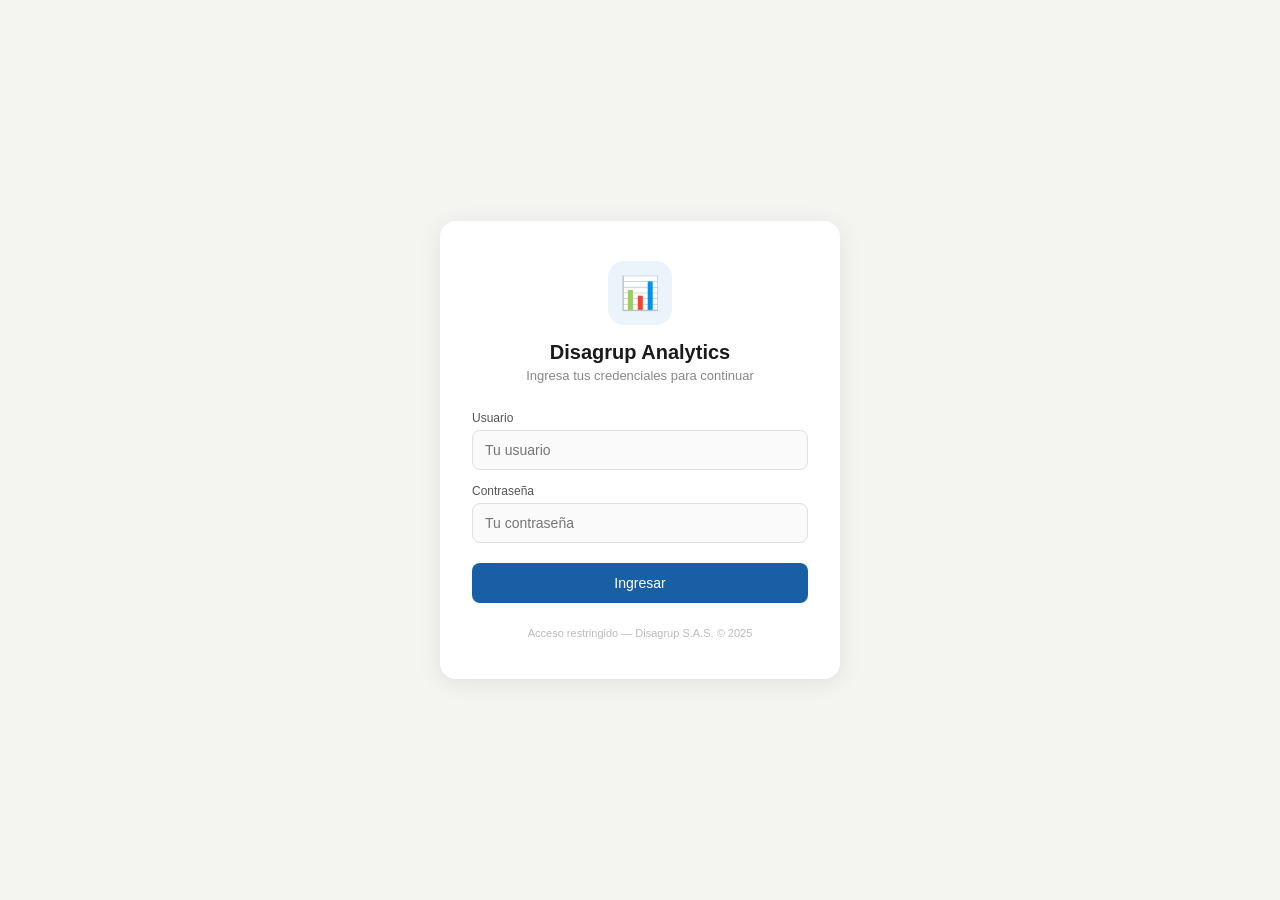
==== index.html @ 28a9ebfa "Add files via upload" ====
<!DOCTYPE html>
<html lang="es">
<head>
<meta charset="UTF-8">
<meta name="viewport" content="width=device-width, initial-scale=1.0">
<title>Disagrup Analytics</title>

<!-- =============================================
     ESTILOS
     Para cambiar colores, logo y diseño:
     Edita el archivo styles.css
     ============================================= -->
<link rel="stylesheet" href="styles.css">
</head>
<body>

<!-- =============================================
     PANTALLA: LOGIN
     ============================================= -->
<div id="screen-login">
  <div class="login-box">

    <!-- LOGO
         Para cambiar el logo tienes 3 opciones:

         OPCIÓN A - Emoji (actual):
         <div class="logo-icon">📊</div>

         OPCIÓN B - Imagen/foto del logo:
         <div class="logo-icon">
           <img src="logo.png" alt="Disagrup">
         </div>

         OPCIÓN C - Solo texto con color:
         <div class="logo-icon" style="font-size:14px;font-weight:700;color:#185FA5;">
           DG
         </div>
    -->
    <div class="logo-container">
      <div class="logo-icon">📊</div>
    </div>

    <!-- TÍTULO — cambia el texto aquí -->
    <p class="login-title">Disagrup Analytics</p>
    <p class="login-sub">Ingresa tus credenciales para continuar</p>

    <!-- CAMPOS DE LOGIN -->
    <div class="field">
      <label for="inp-user">Usuario</label>
      <input id="inp-user" type="text" placeholder="Tu usuario" autocomplete="username">
    </div>
    <div class="field">
      <label for="inp-pass">Contraseña</label>
      <input id="inp-pass" type="password" placeholder="Tu contraseña" autocomplete="current-password">
    </div>

    <p class="loading-msg" id="load-msg">⏳ Verificando credenciales...</p>
    <p class="error-msg" id="login-err">❌ Usuario o contraseña incorrectos</p>

    <button class="btn-primary" id="btn-login" onclick="doLogin()">Ingresar</button>

    <!-- PIE DE PÁGINA LOGIN — cambia el texto aquí -->
    <p class="login-footer">Acceso restringido — Disagrup S.A.S. © 2025</p>
  </div>
</div>

<!-- =============================================
     PANTALLA: VISOR POWER BI
     ============================================= -->
<div id="screen-pbi">
  <div class="topbar">

    <!-- LOGO EN TOPBAR
         Mismas opciones que el logo principal pero más pequeño.
         Cambia el emoji o pon una imagen aquí -->
    <div class="topbar-brand">
      <div class="topbar-logo-icon">📊</div>
      <span class="brand-name">Disagrup Analytics</span>
    </div>

    <div>
      <span class="topbar-user" id="pbi-nombre">-</span>
      <span class="topbar-badge" id="pbi-badge">-</span>
    </div>
    <button class="btn-logout" onclick="doLogout()">Cerrar sesión</button>
  </div>

  <!-- PESTAÑAS DE PÁGINAS (se generan automáticamente según el usuario) -->
  <div class="page-tabs" id="page-tabs"></div>

  <!-- CONTENIDO DEL REPORTE -->
  <div id="pbi-container" style="flex:1"></div>
</div>

<!-- =============================================
     PANTALLA: PANEL ADMINISTRADOR
     ============================================= -->
<div id="screen-admin">
  <div class="topbar">
    <div class="topbar-brand">
      <div class="topbar-logo-icon">📊</div>
      <span class="brand-name">Disagrup Analytics</span>
    </div>
    <div>
      <span class="topbar-user">Administrador</span>
      <span class="topbar-badge badge-adm">Admin</span>
    </div>
    <button class="btn-logout" onclick="doLogout()">Cerrar sesión</button>
  </div>

  <div class="admin-content">
    <p class="admin-title">Panel de administrador</p>

    <div class="tabs">
      <button class="tab-btn active" onclick="switchTab('usuarios',this)">👥 Usuarios</button>
      <button class="tab-btn" onclick="switchTab('agregar',this)">➕ Agregar</button>
    </div>

    <!-- TAB: LISTA DE USUARIOS -->
    <div id="panel-usuarios">
      <div class="card">
        <p class="card-title">Usuarios del Google Sheet</p>
        <div class="sync-info">
          📋 Los usuarios se gestionan desde tu Google Sheet. Para agregar, editar o cambiar
          contraseñas abre el Sheet y luego haz clic en "Sincronizar".<br><br>
          🔗 <a href="https://docs.google.com/spreadsheets/d/e/2PACX-1vQd32CRCdJw05naxlGlg9VpD4KZNimHmpapl9kqQ-oTH7Iu4tA-AaShaooUzp0Yit4yQrbG1eFyV1pY/pub?output=csv" target="_blank">
            Abrir Google Sheet
          </a><br><br>
          📝 Columnas requeridas: <strong>usuario | contrasena | nombre | cargo | paginas | activo</strong><br>
          Para páginas múltiples, sepáralas con <strong>|</strong> — Ejemplo:
          <code>INVENTARIO|ANALISIS VENTAS 2|ANALISIS SOBRESTOCK</code>
        </div>
        <button class="btn-sync" onclick="syncUsers()">🔄 Sincronizar usuarios</button>
        <div id="user-list"><p style="color:#aaa;font-size:13px">Haz clic en "Sincronizar" para cargar los usuarios.</p></div>
      </div>
    </div>

    <!-- TAB: AGREGAR USUARIO -->
    <div id="panel-agregar" style="display:none">
      <div class="card">
        <p class="card-title">Agregar usuario temporal</p>
        <p class="card-sub">
          Este usuario solo funcionará en este navegador. Para que funcione en todos los
          computadores, agrégalo directamente en el Google Sheet.
        </p>
        <div class="form-grid">
          <div>
            <label>Nombre completo</label>
            <input id="new-nombre" type="text" placeholder="ej: Ana García">
          </div>
          <div>
            <label>Usuario</label>
            <input id="new-user" type="text" placeholder="ej: anagarcia">
          </div>
          <div>
            <label>Contraseña</label>
            <input id="new-pass" type="password" placeholder="Contraseña">
          </div>
          <div>
            <label>Cargo</label>
            <select id="new-cargo">
              <option>Marketing</option>
              <option>Logística</option>
              <option>Ventas</option>
              <option>Gerencia</option>
              <option>Otro</option>
            </select>
          </div>
        </div>
        <p class="pages-title">Páginas que puede ver</p>
        <div class="pages-checks" id="new-pages-checks">
          <!-- Se generan automáticamente desde el objeto PAGES en app.js -->
        </div>
        <p class="form-err" id="add-err">⚠️ Completa todos los campos y selecciona al menos una página</p>
        <button class="btn-add" onclick="addLocalUser()">Agregar usuario</button>
      </div>
    </div>

  </div>
</div>

<!-- =============================================
     LÓGICA DE LA APLICACIÓN
     Para cambiar URLs de páginas o usuarios admin:
     Edita el archivo app.js
     ============================================= -->
<script src="app.js"></script>
</body>
</html>
---- styles.css ----
/* =============================================
   DISAGRUP ANALYTICS — ESTILOS
   Modifica este archivo para cambiar colores,
   fuentes, logo y diseño general
   ============================================= */

/* ---- COLORES PRINCIPALES ---- */
/* Cambia estos valores para personalizar la marca */
:root {
  --color-primary:      #185FA5;   /* Azul principal — botones, links, tabs activos */
  --color-primary-dark: #0C447C;   /* Azul oscuro — hover de botones */
  --color-primary-bg:   #EBF3FB;   /* Azul claro — fondos de badges, chips */
  --color-success:      #1D9E75;   /* Verde — botón guardar, badge logística */
  --color-success-bg:   #E4F5EC;   /* Verde claro — fondo badge logística */
  --color-danger:       #d63031;   /* Rojo — errores, eliminar */
  --color-danger-bg:    #fff5f5;   /* Rojo claro — hover eliminar */
  --color-admin-bg:     #F0EEFE;   /* Morado claro — badge admin */
  --color-admin:        #534AB7;   /* Morado — texto badge admin */
  --color-text:         #1a1a1a;   /* Texto principal */
  --color-text-muted:   #555;      /* Texto secundario */
  --color-text-light:   #888;      /* Texto terciario */
  --color-border:       #e0e0e0;   /* Bordes inputs */
  --color-border-light: #eee;      /* Bordes cards */
  --color-bg:           #f4f4f0;   /* Fondo general */
  --color-white:        #ffffff;   /* Fondo cards */
}

/* ---- RESET Y BASE ---- */
* { box-sizing: border-box; margin: 0; padding: 0; }
body {
  font-family: -apple-system, BlinkMacSystemFont, 'Segoe UI', Roboto, sans-serif;
  background: var(--color-bg);
  min-height: 100vh;
  color: var(--color-text);
}

/* =============================================
   PANTALLA DE LOGIN
   ============================================= */
#screen-login {
  display: flex;
  align-items: center;
  justify-content: center;
  min-height: 100vh;
  background: var(--color-bg);
}

.login-box {
  background: var(--color-white);
  border-radius: 16px;
  padding: 2.5rem 2rem;
  width: 100%;
  max-width: 400px;
  box-shadow: 0 4px 24px rgba(0,0,0,0.08);
}

/* ---- LOGO ---- */
/* Para cambiar el logo, modifica el contenido del div .logo-container en index.html */
/* Puedes usar: un emoji, texto, o una imagen <img src="logo.png"> */
.logo-container {
  text-align: center;
  margin-bottom: 1rem;
}

.logo-icon {
  /* Contenedor del ícono/logo */
  width: 64px;
  height: 64px;
  background: var(--color-primary-bg);
  border-radius: 16px;
  display: flex;
  align-items: center;
  justify-content: center;
  margin: 0 auto 12px;
  font-size: 32px;
  /* Para imagen: elimina font-size y agrega padding */
}

.logo-icon img {
  /* Si usas una imagen como logo */
  width: 44px;
  height: 44px;
  object-fit: contain;
}

.login-title {
  font-size: 20px;
  font-weight: 600;
  color: var(--color-text);
  text-align: center;
  margin-bottom: 4px;
}

.login-sub {
  font-size: 13px;
  color: var(--color-text-light);
  text-align: center;
  margin-bottom: 1.8rem;
}

/* ---- CAMPOS DEL FORMULARIO ---- */
.field { margin-bottom: 14px; }

.field label {
  display: block;
  font-size: 12px;
  font-weight: 500;
  color: var(--color-text-muted);
  margin-bottom: 5px;
}

.field input {
  width: 100%;
  padding: 11px 12px;
  border: 1.5px solid var(--color-border);
  border-radius: 8px;
  font-size: 14px;
  outline: none;
  transition: border 0.2s;
  background: #fafafa;
}

.field input:focus {
  border-color: var(--color-primary);
  background: var(--color-white);
}

/* ---- BOTÓN PRINCIPAL ---- */
.btn-primary {
  width: 100%;
  padding: 12px;
  background: var(--color-primary);
  color: white;
  border: none;
  border-radius: 8px;
  font-size: 14px;
  font-weight: 500;
  cursor: pointer;
  margin-top: 6px;
  transition: background 0.2s;
}

.btn-primary:hover { background: var(--color-primary-dark); }
.btn-primary:disabled { background: #aaa; cursor: not-allowed; }

/* ---- MENSAJES ---- */
.error-msg {
  color: var(--color-danger);
  font-size: 13px;
  margin-top: 10px;
  text-align: center;
  display: none;
  padding: 8px;
  background: var(--color-danger-bg);
  border-radius: 6px;
}

.loading-msg {
  color: var(--color-primary);
  font-size: 13px;
  margin-top: 10px;
  text-align: center;
  display: none;
}

.login-footer {
  text-align: center;
  font-size: 11px;
  color: #bbb;
  margin-top: 1.5rem;
}

/* =============================================
   BARRA SUPERIOR (TOPBAR)
   ============================================= */
.topbar {
  background: var(--color-white);
  padding: 12px 24px;
  display: flex;
  justify-content: space-between;
  align-items: center;
  border-bottom: 1px solid var(--color-border-light);
  box-shadow: 0 1px 4px rgba(0,0,0,0.04);
  flex-shrink: 0;
}

.topbar-brand {
  font-size: 17px;
  font-weight: 700;
  color: var(--color-primary);
  display: flex;
  align-items: center;
  gap: 8px;
}

/* Logo pequeño en topbar */
.topbar-logo-icon {
  width: 28px;
  height: 28px;
  background: var(--color-primary-bg);
  border-radius: 6px;
  display: flex;
  align-items: center;
  justify-content: center;
  font-size: 14px;
}

.topbar-logo-icon img {
  width: 18px;
  height: 18px;
  object-fit: contain;
}

.topbar-user { font-size: 13px; color: var(--color-text-muted); }

.btn-logout {
  padding: 7px 16px;
  background: none;
  border: 1.5px solid var(--color-border);
  border-radius: 8px;
  font-size: 13px;
  color: var(--color-text-muted);
  cursor: pointer;
}
.btn-logout:hover { background: var(--color-bg); }

/* ---- BADGES DE CARGO ---- */
.topbar-badge {
  display: inline-block;
  padding: 2px 10px;
  border-radius: 20px;
  font-size: 11px;
  font-weight: 500;
  margin-left: 6px;
}
.badge-mkt { background: var(--color-primary-bg); color: var(--color-primary); }
.badge-log { background: var(--color-success-bg); color: var(--color-success); }
.badge-adm { background: var(--color-admin-bg); color: var(--color-admin); }
.badge-other { background: #f0f0f0; color: #555; }

/* =============================================
   VISOR DE POWER BI
   ============================================= */
#screen-pbi {
  display: none;
  flex-direction: column;
  min-height: 100vh;
}

.page-tabs {
  background: var(--color-white);
  border-bottom: 1px solid var(--color-border-light);
  padding: 0 24px;
  display: flex;
  flex-shrink: 0;
}

.page-tab {
  padding: 14px 20px;
  font-size: 13px;
  color: var(--color-text-light);
  cursor: pointer;
  border-bottom: 3px solid transparent;
  font-weight: 500;
  transition: all 0.2s;
}

.page-tab:hover { color: var(--color-primary); }
.page-tab.active { color: var(--color-primary); border-bottom-color: var(--color-primary); }

.pbi-frame {
  width: 100%;
  height: calc(100vh - 100px);
  border: none;
  display: block;
}

.no-url-msg {
  display: flex;
  align-items: center;
  justify-content: center;
  flex: 1;
  flex-direction: column;
  gap: 8px;
  padding: 2rem;
  text-align: center;
  color: #aaa;
  min-height: 300px;
}

/* =============================================
   PANEL DE ADMINISTRADOR
   ============================================= */
#screen-admin {
  display: none;
  flex-direction: column;
  min-height: 100vh;
}

.admin-content {
  padding: 24px;
  max-width: 960px;
  margin: 0 auto;
  width: 100%;
}

.admin-title {
  font-size: 20px;
  font-weight: 600;
  color: var(--color-text);
  margin-bottom: 20px;
}

/* ---- TABS ADMIN ---- */
.tabs {
  display: inline-flex;
  gap: 4px;
  background: var(--color-white);
  border: 1px solid var(--color-border-light);
  border-radius: 10px;
  padding: 4px;
  margin-bottom: 20px;
}

.tab-btn {
  padding: 8px 18px;
  border: none;
  background: none;
  border-radius: 7px;
  font-size: 13px;
  color: var(--color-text-light);
  cursor: pointer;
  font-weight: 500;
  transition: all 0.2s;
}
.tab-btn.active { background: var(--color-primary); color: white; }

/* ---- CARDS ---- */
.card {
  background: var(--color-white);
  border-radius: 12px;
  border: 1px solid var(--color-border-light);
  padding: 1.5rem;
  margin-bottom: 16px;
}

.card-title {
  font-size: 14px;
  font-weight: 600;
  color: var(--color-text);
  margin-bottom: 4px;
}

.card-sub {
  font-size: 12px;
  color: var(--color-text-light);
  margin-bottom: 16px;
}

/* ---- LISTA DE USUARIOS ---- */
.user-row {
  display: flex;
  align-items: center;
  gap: 12px;
  padding: 12px 0;
  border-bottom: 1px solid #f4f4f0;
}
.user-row:last-child { border-bottom: none; }

.user-name { font-size: 14px; font-weight: 500; color: var(--color-text); }
.user-uname { font-size: 12px; color: var(--color-text-light); margin-top: 2px; }

.page-chip {
  display: inline-block;
  padding: 3px 10px;
  background: var(--color-primary-bg);
  color: var(--color-primary);
  border-radius: 20px;
  font-size: 11px;
  margin: 2px;
}

/* ---- INFO DEL SHEET ---- */
.sync-info {
  font-size: 12px;
  color: var(--color-text-light);
  margin-bottom: 16px;
  background: #f9f9f7;
  padding: 10px 14px;
  border-radius: 8px;
  line-height: 1.7;
}
.sync-info a { color: var(--color-primary); text-decoration: none; }
.sync-info a:hover { text-decoration: underline; }

/* ---- BOTONES ADMIN ---- */
.btn-sync {
  padding: 8px 16px;
  background: var(--color-success);
  color: white;
  border: none;
  border-radius: 8px;
  font-size: 13px;
  cursor: pointer;
  margin-bottom: 12px;
}
.btn-sync:hover { background: #0F6E56; }

.btn-add {
  padding: 10px 24px;
  background: var(--color-primary);
  color: white;
  border: none;
  border-radius: 8px;
  font-size: 13px;
  font-weight: 500;
  cursor: pointer;
}
.btn-add:hover { background: var(--color-primary-dark); }

.btn-del {
  padding: 6px 12px;
  border: 1.5px solid #ffcdd2;
  border-radius: 8px;
  color: var(--color-danger);
  font-size: 12px;
  cursor: pointer;
  background: none;
  white-space: nowrap;
}
.btn-del:hover { background: var(--color-danger-bg); }

/* ---- FORMULARIO AGREGAR USUARIO ---- */
.form-grid {
  display: grid;
  grid-template-columns: 1fr 1fr;
  gap: 12px;
  margin-bottom: 16px;
}

.form-grid label {
  font-size: 12px;
  font-weight: 500;
  color: var(--color-text-muted);
  display: block;
  margin-bottom: 5px;
}

.form-grid input,
.form-grid select {
  width: 100%;
  padding: 9px 12px;
  border: 1.5px solid var(--color-border);
  border-radius: 8px;
  font-size: 13px;
  outline: none;
}

.form-grid input:focus,
.form-grid select:focus { border-color: var(--color-primary); }

.pages-title {
  font-size: 13px;
  font-weight: 500;
  color: var(--color-text);
  margin-bottom: 10px;
}

.pages-checks { display: flex; flex-wrap: wrap; gap: 8px; margin-bottom: 16px; }

.chk-label {
  display: flex;
  align-items: center;
  gap: 7px;
  padding: 8px 14px;
  border: 1.5px solid var(--color-border);
  border-radius: 8px;
  font-size: 13px;
  cursor: pointer;
  transition: all 0.2s;
}
.chk-label:hover { border-color: var(--color-primary); }
.chk-label.checked {
  background: var(--color-primary-bg);
  border-color: var(--color-primary);
  color: var(--color-primary);
}

.form-err {
  color: var(--color-danger);
  font-size: 12px;
  margin-bottom: 10px;
  display: none;
}

/* =============================================
   RESPONSIVE — MÓVIL
   ============================================= */
@media (max-width: 600px) {
  .login-box { padding: 2rem 1.5rem; margin: 1rem; }
  .form-grid { grid-template-columns: 1fr; }
  .topbar { padding: 10px 16px; }
  .topbar-brand span.brand-name { display: none; }
  .admin-content { padding: 16px; }
  .page-tab { padding: 12px 14px; font-size: 12px; }
}
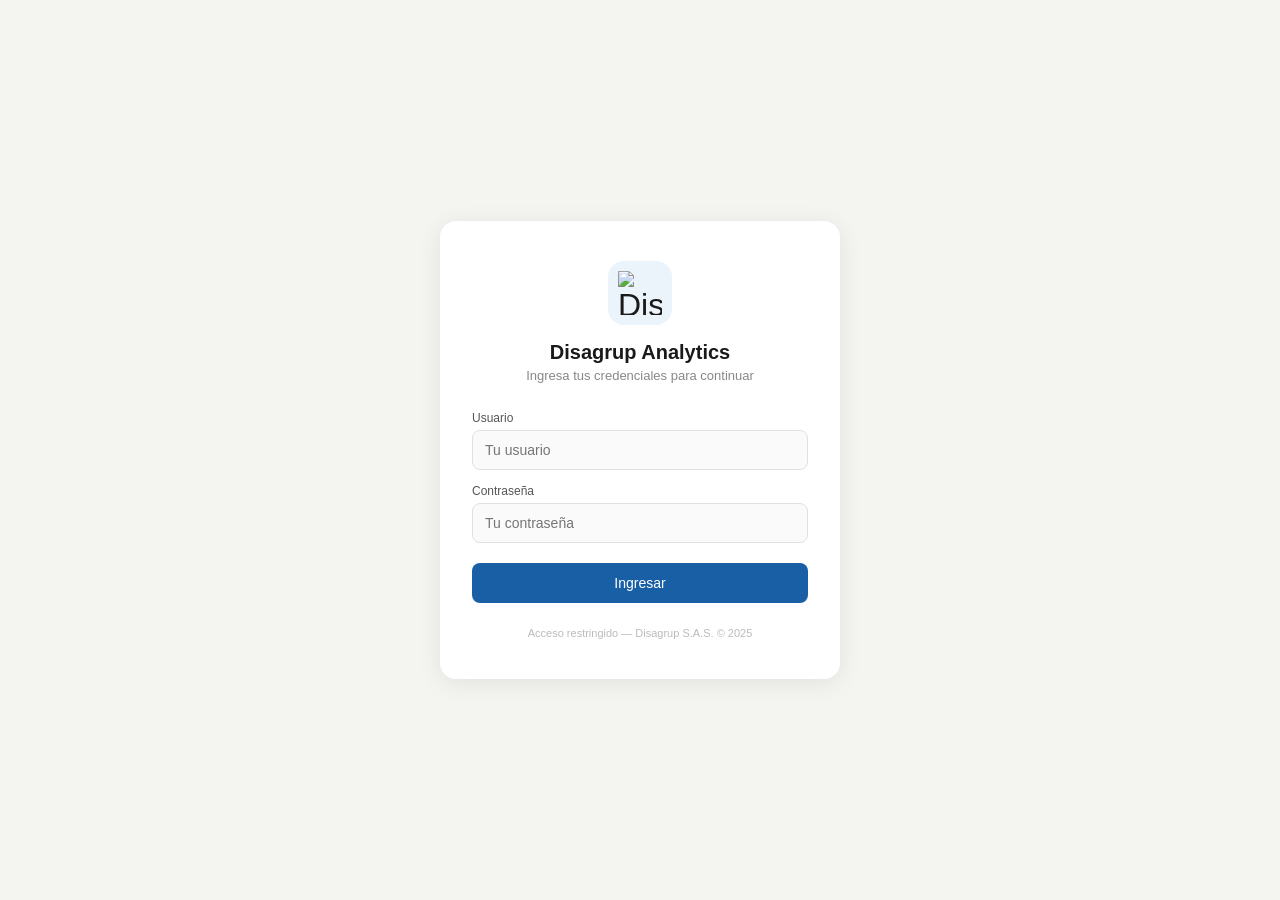
==== commit e3f53482: "Replace logo icon with image from logo.png" ====
--- a/index.html
+++ b/index.html
@@ -37,7 +37,7 @@
          </div>
     -->
     <div class="logo-container">
-      <div class="logo-icon">📊</div>
+      <div class="logo-icon"><img src="logo.png" alt="Disagrup"></div>
     </div>
 
     <!-- TÍTULO — cambia el texto aquí -->
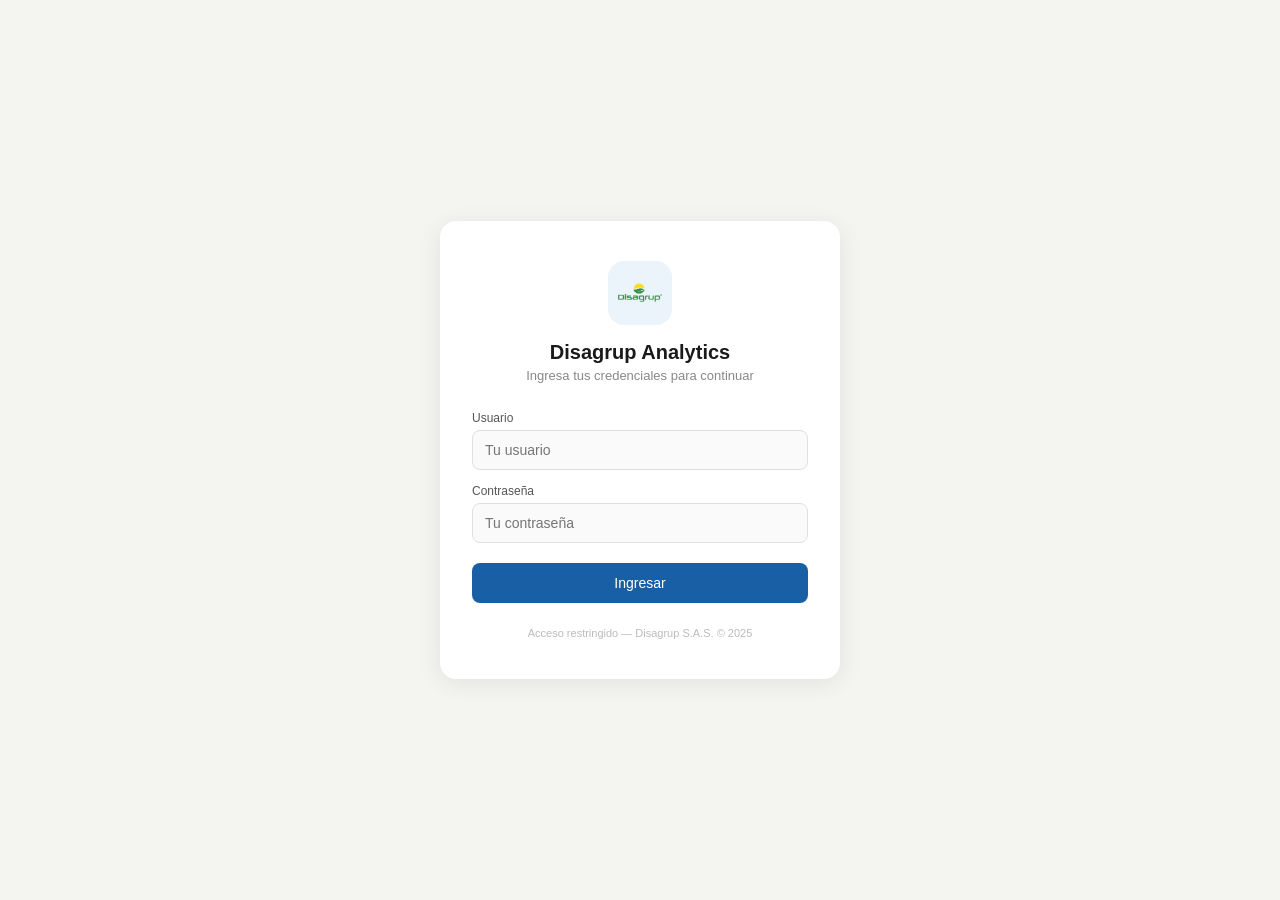
==== commit 9af0bb61: "cambio de logo" ====
--- a/index.html
+++ b/index.html
@@ -37,7 +37,7 @@
          </div>
     -->
     <div class="logo-container">
-      <div class="logo-icon"><img src="logo.png" alt="Disagrup"></div>
+      <div class="logo-icon"><img src="LOGO.png" alt="Disagrup"></div>
     </div>
 
     <!-- TÍTULO — cambia el texto aquí -->
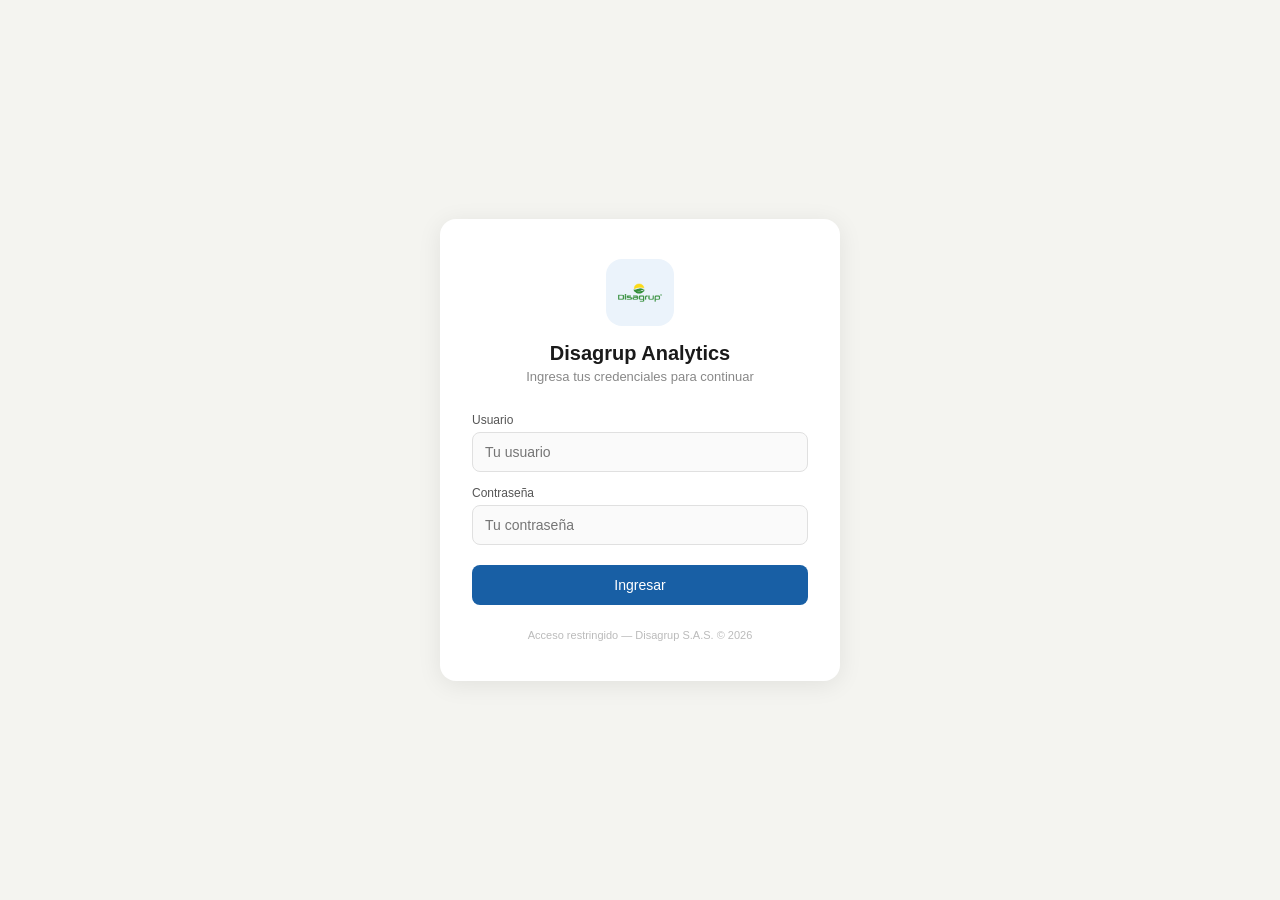
==== commit 63a5bb5b: "logo y contraseña de admin" ====
--- a/index.html
+++ b/index.html
@@ -60,7 +60,7 @@
     <button class="btn-primary" id="btn-login" onclick="doLogin()">Ingresar</button>
 
     <!-- PIE DE PÁGINA LOGIN — cambia el texto aquí -->
-    <p class="login-footer">Acceso restringido — Disagrup S.A.S. © 2025</p>
+    <p class="login-footer">Acceso restringido — Disagrup S.A.S. © 2026</p>
   </div>
 </div>
 
--- a/styles.css
+++ b/styles.css
@@ -72,7 +72,7 @@
   align-items: center;
   justify-content: center;
   margin: 0 auto 12px;
-  font-size: 32px;
+  padding: 10%;
   /* Para imagen: elimina font-size y agrega padding */
 }
 
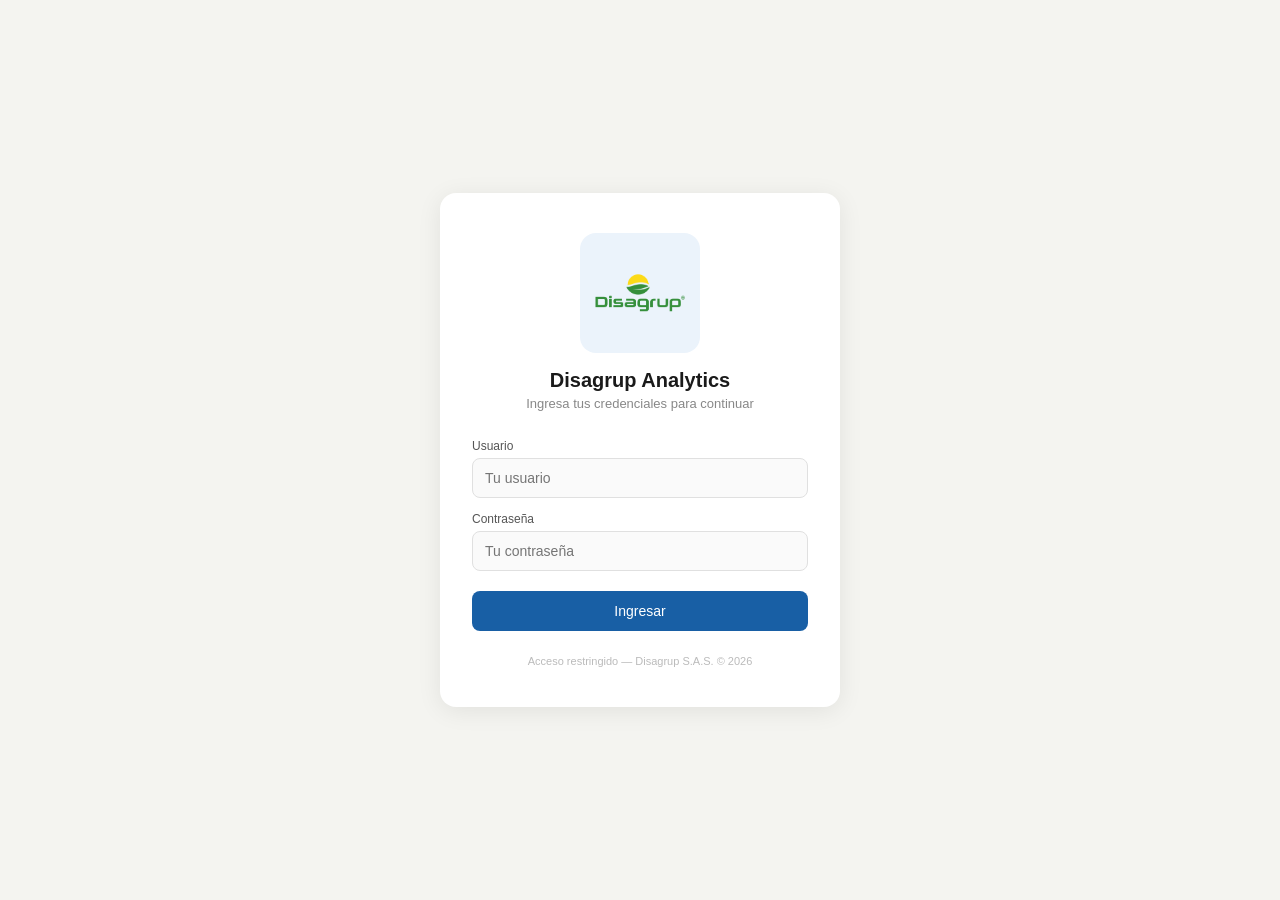
==== commit 464cb285: "modificado el index" ====
--- a/index.html
+++ b/index.html
@@ -75,7 +75,7 @@
          Cambia el emoji o pon una imagen aquí -->
     <div class="topbar-brand">
       <div class="topbar-logo-icon">📊</div>
-      <span class="brand-name">Disagrup Analytics</span>
+      <span class="brand-name">Disagrup Power BI</span>
     </div>
 
     <div>
@@ -99,7 +99,7 @@
   <div class="topbar">
     <div class="topbar-brand">
       <div class="topbar-logo-icon">📊</div>
-      <span class="brand-name">Disagrup Analytics</span>
+      <span class="brand-name">Disagrup Power BI</span>
     </div>
     <div>
       <span class="topbar-user">Administrador</span>
--- a/styles.css
+++ b/styles.css
@@ -64,22 +64,22 @@
 
 .logo-icon {
   /* Contenedor del ícono/logo */
-  width: 64px;
-  height: 64px;
+  width: 120px;
+  height: 120px;
   background: var(--color-primary-bg);
   border-radius: 16px;
   display: flex;
   align-items: center;
   justify-content: center;
   margin: 0 auto 12px;
-  padding: 10%;
+  padding: 0  ;
   /* Para imagen: elimina font-size y agrega padding */
 }
 
 .logo-icon img {
   /* Si usas una imagen como logo */
-  width: 44px;
-  height: 44px;
+  width: 90px;
+  height: 90px;
   object-fit: contain;
 }
 
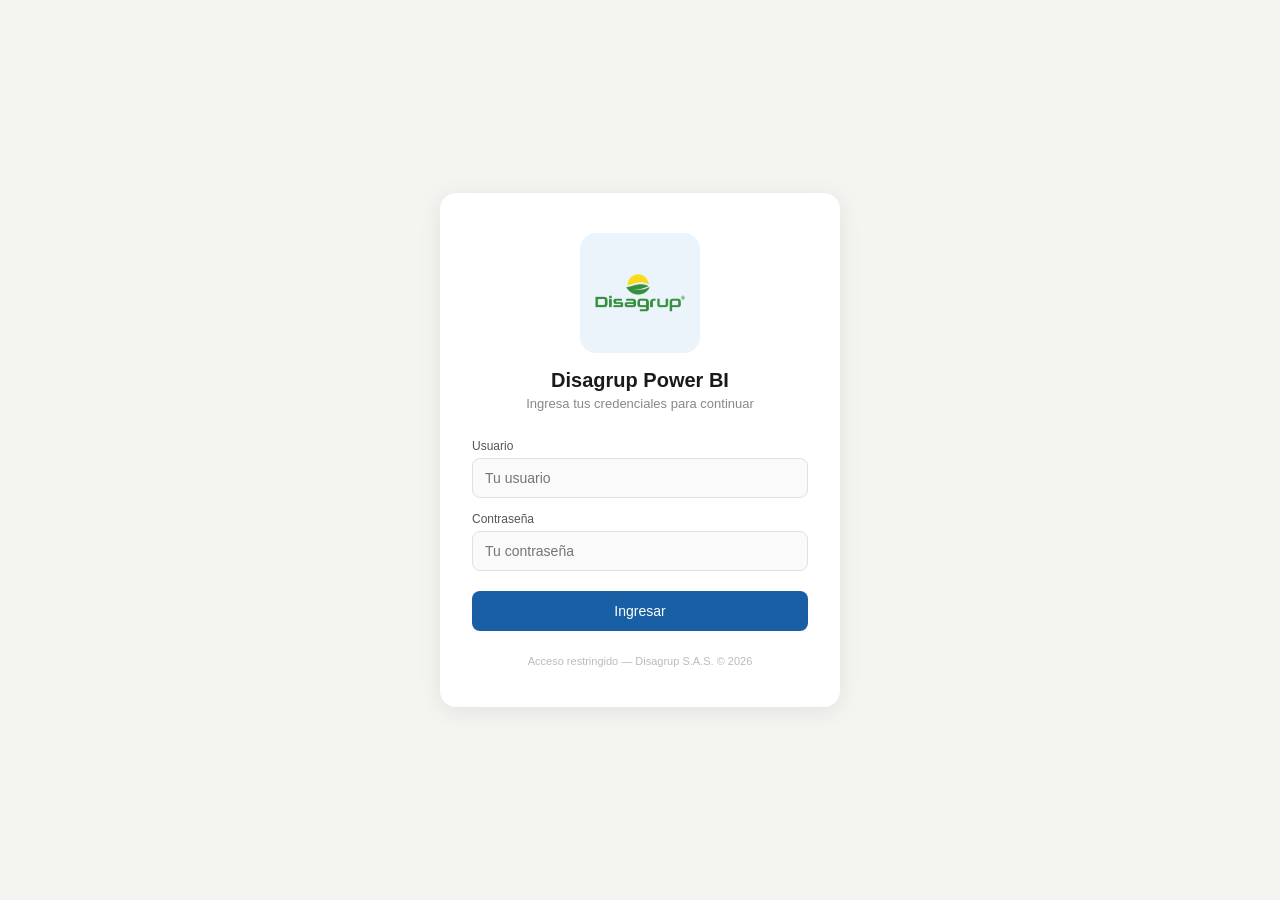
==== commit 3dea6f2d: "index v3" ====
--- a/index.html
+++ b/index.html
@@ -41,7 +41,7 @@
     </div>
 
     <!-- TÍTULO — cambia el texto aquí -->
-    <p class="login-title">Disagrup Analytics</p>
+    <p class="login-title">Disagrup Power BI</p>
     <p class="login-sub">Ingresa tus credenciales para continuar</p>
 
     <!-- CAMPOS DE LOGIN -->
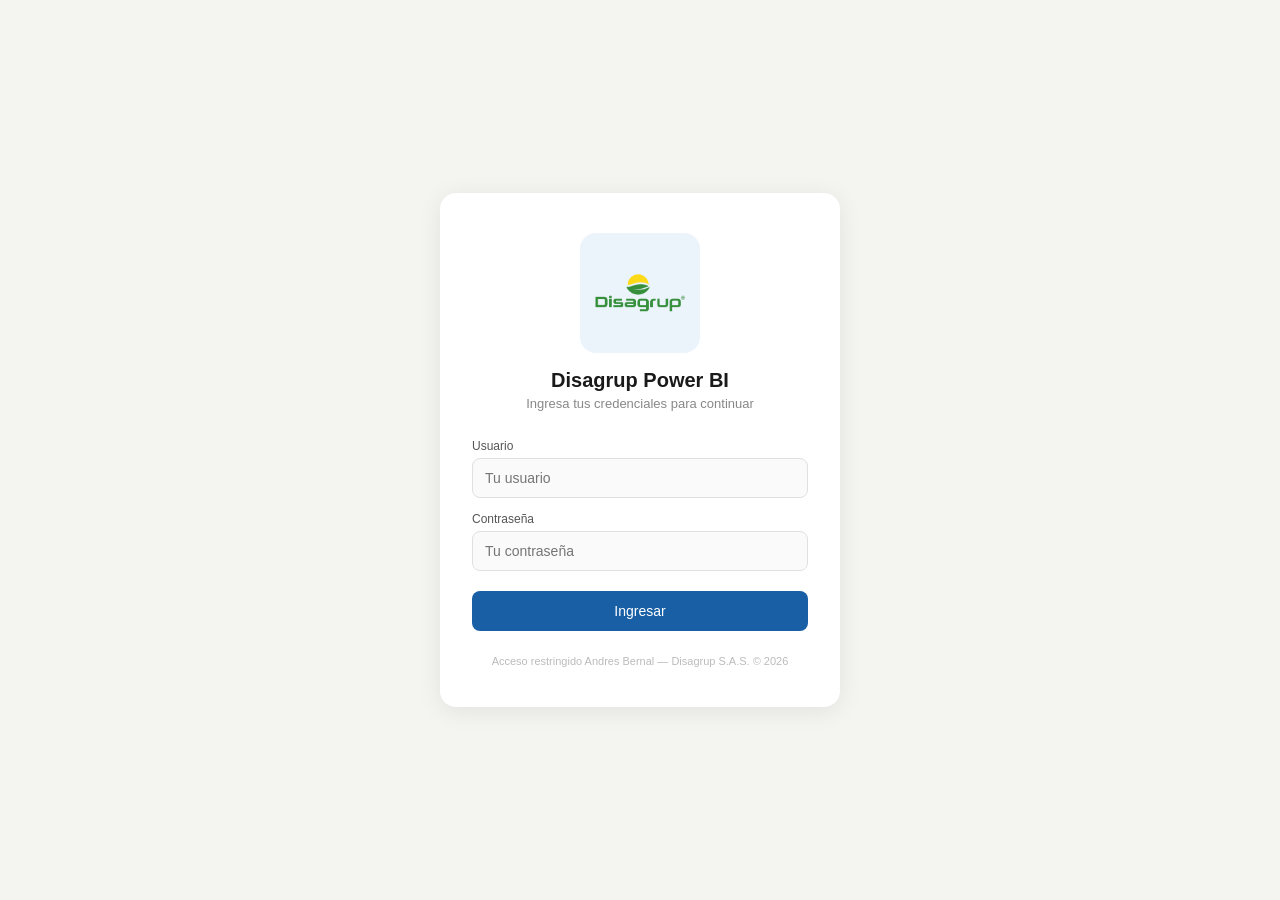
==== commit 87f5b627: "Index v5" ====
--- a/index.html
+++ b/index.html
@@ -60,7 +60,7 @@
     <button class="btn-primary" id="btn-login" onclick="doLogin()">Ingresar</button>
 
     <!-- PIE DE PÁGINA LOGIN — cambia el texto aquí -->
-    <p class="login-footer">Acceso restringido — Disagrup S.A.S. © 2026</p>
+    <p class="login-footer">Acceso restringido Andres Bernal — Disagrup S.A.S. © 2026</p>
   </div>
 </div>
 
